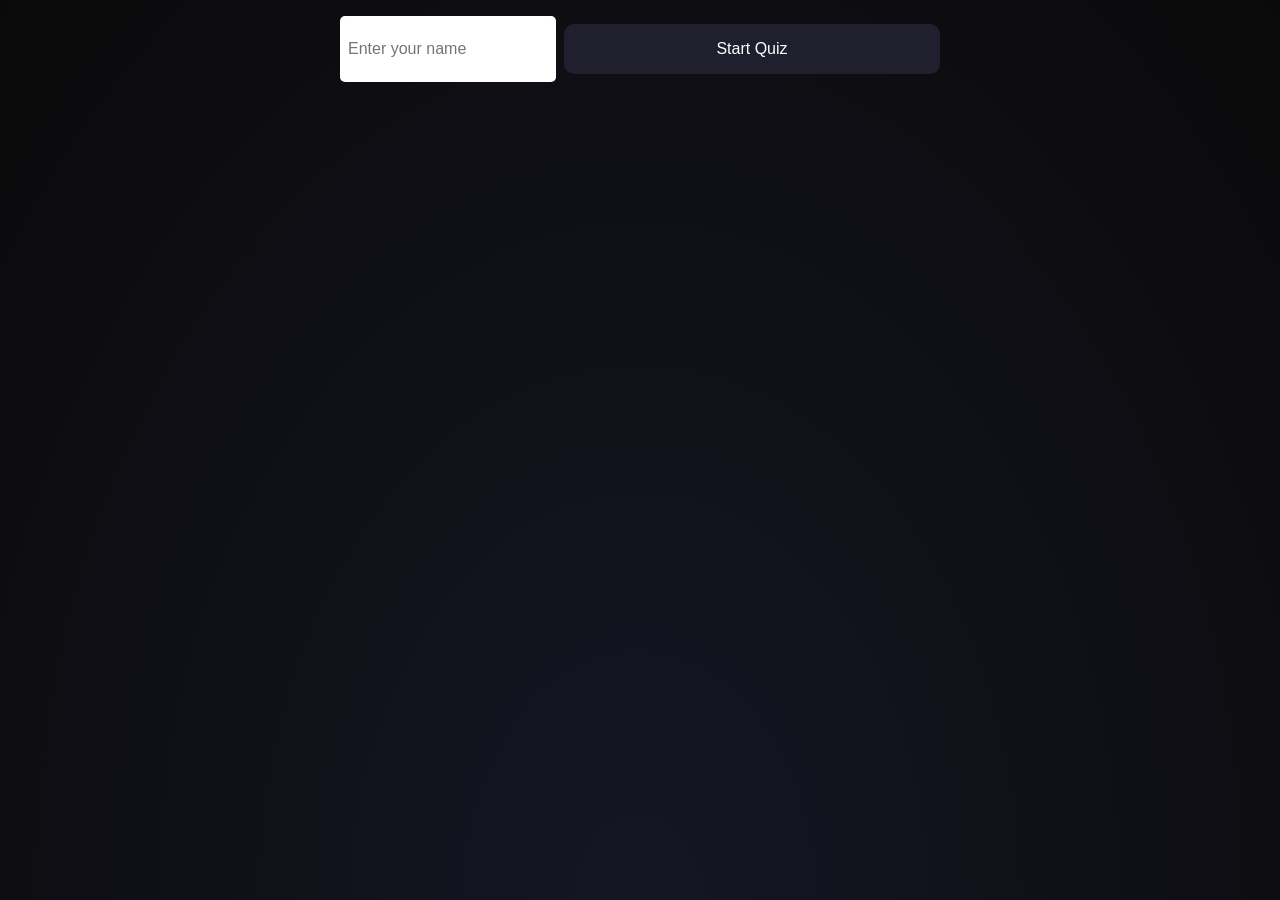
==== index.html @ f846f46e "Add files via upload" ====
<!DOCTYPE html>
<html lang="en">
<head>
  <meta charset="UTF-8" />
  <meta name="viewport" content="width=device-width, initial-scale=1" />
  <title>Idioms in Orbit 🌌</title>
  <style>
    html, body {
      height: 100%;
      width: 100%;
      margin: 0;
      padding: 0;
      font-family: 'Segoe UI', Tahoma, Geneva, Verdana, sans-serif;
      background: radial-gradient(ellipse at bottom, #0b0c1b 0%, #000000 100%);
      color: white;
      text-align: center;
      display: flex;
      justify-content: center;
      align-items: center;
    }
    .container {
      display: flex;
      flex-direction: column;
      justify-content: flex-start;
      align-items: center;
      width: 100vw;
      height: 100vh;
      padding: 1rem;
      box-sizing: border-box;
      background: rgba(255, 255, 255, 0.04);
      overflow-y: auto;
    }
    #nameForm {
      margin-bottom: 1.5rem;
      width: 100%;
      max-width: 600px;
      display: flex;
      justify-content: center;
      gap: 0.5rem;
    }
    #nameInput {
      flex-grow: 1;
      padding: 0.5rem;
      font-size: 1rem;
      border-radius: 5px;
      border: none;
      max-width: 400px;
    }
    button {
      padding: 1rem;
      border: none;
      border-radius: 10px;
      font-size: 1rem;
      cursor: pointer;
      background-color: #1f1f2e;
      color: white;
      transition: background-color 0.3s ease;
      width: 100%;
      max-width: 600px;
      margin: 0.5rem 0;
    }
    button:hover:not(:disabled) {
      background-color: #343454;
    }
    button:disabled {
      background-color: #555666;
      cursor: not-allowed;
    }
    .question {
      font-size: 1.25rem;
      margin-bottom: 1rem;
      max-width: 700px;
      word-wrap: break-word;
    }
    .options {
      display: flex;
      flex-direction: column;
      gap: 1rem;
      width: 100%;
      max-width: 700px;
      position: relative;
    }
    #timer, #wrongCounter, #progressTracker, #scoreCard {
      font-size: 1.1rem;
      margin: 0.5rem 0;
      color: #ffd700;
      max-width: 700px;
      width: 100%;
      text-align: center;
    }
    #restartBtn {
      margin-top: 2rem;
      max-width: 600px;
      width: 100%;
    }
    #videoPlayer {
      max-width: 100%;
      aspect-ratio: 16/9;
      margin-bottom: 1rem;
      border-radius: 10px;
    }
    .long-answer-area {
      display: flex;
      flex-direction: column;
      gap: 0.5rem;
      align-items: stretch;
    }
    .keystroke-bar {
      display: flex;
      justify-content: space-between;
      align-items: center;
      font-size: 0.95rem;
      color: #ccc;
    }
    .progress-track {
      width: 100%;
      height: 12px;
      background: rgba(255,255,255,0.08);
      border-radius: 8px;
      overflow: hidden;
    }
    .progress-fill {
      height: 100%;
      width: 0%;
      background: linear-gradient(90deg, #4caf50, #8bc34a);
      transition: width 0.15s linear;
    }
    textarea {
      min-height: 160px;
      padding: 0.75rem;
      font-size: 1rem;
      border-radius: 8px;
      border: none;
      resize: vertical;
    }
    .hint {
      font-size: 0.9rem;
      color: #bbb;
    }
  </style>
</head>
<body>
  <div class="container" id="quizContainer">
    <div id="nameForm">
      <input type="text" id="nameInput" placeholder="Enter your name" autocomplete="off" />
      <button onclick="beginQuiz()">Start Quiz</button>
    </div>

    <div id="quizContent" style="display:none;">
      <div id="timer">⏳ Time: 0s</div>
      <div id="wrongCounter">❌ Wrong Attempts: 0</div>
      <div id="progressTracker">📍 Question 1 of 5</div>
      <div class="question" id="question">Loading...</div>
      <div class="options" id="options"></div>
      <div id="scoreCard"></div>
      <button id="restartBtn" style="display: none;">Restart</button>
    </div>
  </div>

  <script src="https://www.youtube.com/iframe_api"></script>

  <audio id="correctSound" src="https://freesound.org/data/previews/270/270331_5121236-lq.wav" preload="auto"></audio>
  <audio id="wrongSound" src="https://freesound.org/data/previews/211/211758_1467003-lq.wav" preload="auto"></audio>

  <script>
    const quizData = [
{
  type: 'mcq',
  videoId: "FRIUhO4MdGU",
  options: [
    "It makes a loud ringing noise like a bell.",
    "It sounds appealing or pleasant when said out loud.",
    "It refers to wearing a beautiful metal ring.",
    "It is about shouting loudly to get attention."
  ],
  correct: 1,
  example: `"Iron Man! That’s kind of catchy! It's got a nice ring to it."`
},

       {
  type: 'mcq',
  videoId: "FRIUhO4MdGU",
  options: [
    "It is completely wrong in every way.",
    "It is not precise or correct according to specific facts or technical details.",
    "It is technically difficult to understand.",
    "It is an opinion based on feelings."
  ],
  correct: 1,
  example: `"I mean it's not technically accurate — this suit's a gold titanium alloy."`
},
{
  type: 'mcq',
  videoId: "FRIUhO4MdGU",
  options: [
    "Images that are hard to see.",
    "Pictures that are very colorful.",
    "Mental pictures or sensations that strongly bring a feeling, memory, or image to mind.",
    "Photographs taken with special cameras."
  ],
  correct: 2,
  example: `"But it's kind of evocative — the imagery, anyway."`
},
{
  type: 'mcq',
  videoId: "FRIUhO4MdGU",
  options: [
    "A type of boat.",
    "A claim or evidence that one was elsewhere when an alleged act occurred.",
    "A secret code word.",
    "A legal contract."
  ],
  correct: 1,
  example: `"Is that your alibi? That you were on your yacht."`
},
{
  type: 'mcq',
  videoId: "FRIUhO4MdGU",
  options: [
    "Angry declarations.",
    "Formal declarations made under oath.",
    "Casual conversations.",
    "Jokes told at a party."
  ],
  correct: 1,
  example: `"And sworn statements from 50 of your guests."`
},
{
  type: 'mcq',
  videoId: "FRIUhO4MdGU",
  options: [
    "Someone is literally touching something.",
    "A situation or problem is being dealt with or taken care of.",
    "Something is difficult to lift.",
    "Someone is holding a meeting."
  ],
  correct: 1,
  example: `"That's being handled. He's on vacation."`
},
{
  type: 'mcq',
  videoId: "FRIUhO4MdGU",
  options: [
    "The problem will be literally placed behind you.",
    "A difficult or problematic situation will soon be over and forgotten.",
    "You will be followed.",
    "The problem will stay in front of you."
  ],
  correct: 1,
  example: `"And soon this will all be behind you."`
},
{
  type: 'mcq',
  videoId: "FRIUhO4MdGU",
  options: [
    "Let's go to a performance.",
    "Let's start or get going.",
    "Let's put a show on a vehicle.",
    "Let's build a theater."
  ],
  correct: 1,
  example: `"Let's get this show on the road."`
},
{
  type: 'mcq',
  videoId: "FRIUhO4MdGU",
  options: [
    "Direct evidence.",
    "Forming a theory or conjecture about a subject without firm evidence.",
    "A type of mirror.",
    "A scientific law."
  ],
  correct: 1,
  example: `"There's been speculation that I was involved in the events"`
},
{
  type: 'mcq',
  videoId: "FRIUhO4MdGU",
  options: [
    "I have been to many rodeos.",
    "I am experienced in this type of situation and know how to handle it.",
    "I do not enjoy rodeos.",
    "I’m unfamiliar with rodeos."
  ],
  correct: 1,
  example: `"This isn't my first rodeo, Mr. Stark."`
},
      {
        type: 'long',
        videoId: "wKn1R6fekk4",
        prompt: "Can someone be free and responsible at the same time? Why did Tony confess, “I am Iron Man,” even though it was risky? What does honesty have to do with freedom? Why or why not?",
        maxWords: 200,
        example: "Use Tony Stark or your own example."
      },
{
  type: 'mcq',
  videoId: "P8Rm-9a-WOc",
  options: [
    "A person’s reputation can stay the same forever.",
    "A person can start as a hero but be seen as a villain over time.",
    "People never change how they are seen.",
    "Heroes always win without problems."
  ],
  correct: 1,
  example: `"You either die a hero, or you live long enough to see yourself become the villain."`
},
{
  type: 'mcq',
  videoId: "P8Rm-9a-WOc",
  options: [
    "Sometimes doing the right thing means being misunderstood or judged.",
    "Doing the right thing always makes everyone happy.",
    "Right actions never cause problems.",
    "Good actions are always easy."
  ],
  correct: 0,
  example: `"They'll hunt you. You'll hunt me."`
},
{
  type: 'mcq',
  videoId: "P8Rm-9a-WOc",
  options: [
    "To hide or ignore a problem or difficulty in the hope that it will be forgotten.",
    "To clean the floor by pushing dirt under the carpet.",
    "To discuss a problem openly and find a solution.",
    "To remove a carpet from a room."
  ],
  correct: 0,
  example: `"Five dead, two of them cops... you can't sweep that up (Idiom: Sweep it under the carpet)."`
},
   {
        type: 'long',
        videoId: "P8Rm-9a-WOc",
        prompt: "Is identity who you really are, or how others see you? Can these be different? Can society work without small lies or “white lies”? Are some lies necessary to keep peace and trust?",
        maxWords: 200,
        example: "Use Batman or your own example."
      },
{
  type: 'mcq',
  videoId: "Ho6t683GazQ",
  options: [
    "A guess made without much information; a wild guess.",
    "A clear and well-informed decision.",
    "A detailed and careful plan.",
    "An expert opinion based on facts."
  ],
  correct: 0,
  example: `"Shot in the dark. Good one, though."`
},
{
  type: 'mcq',
  videoId: "Ho6t683GazQ",
  options: [
    "Feeling confident and skilled in a situation.",
    "Not having the skill or knowledge needed to handle a situation.",
    "Being tired but continuing to work hard.",
    "Being physically strong and healthy."
  ],
  correct: 1,
  example: `"When the police are out of their depth, which is always, they consult me."`
},
{
  type: 'mcq',
  videoId: "Ho6t683GazQ",
  options: [
    "The way someone stands or moves that shows their personality or mood.",
    "Holding a physical object tightly.",
    "Keeping a secret from someone.",
    "Ignoring a problem."
  ],
  correct: 0,
  example: `"Your haircut, the way you hold yourself, says military."`
},
{
  type: 'mcq',
  videoId: "Ho6t683GazQ",
  question: "If your teacher played this in class, what activity would they give the students to teach them observation?",
  options: [
    "Note to self: Never let Sherlock touch my phone.",
    "Enter Zen mode and forget what your phone looks like.",
    "Swap your locked phones with a partner for 2 minutes and see if they can guess five things about you, just by looking, without unlocking it!",
    "So this is why they say there’s no such thing as privacy with a phone?",
    "Change your username on your chess.com or lichess account to sherlocKING."
  ],
  correct: 2,
  example: "Sherlock carefully studies John’s phone to learn many details about him without unlocking it."
},

   {
        type: 'long',
        videoId: "Ho6t683GazQ",
        prompt: "Can the things we use daily reveal our secrets to someone observant enough? Are the objects we carry extensions of our personality, waiting to be decoded?",
        maxWords: 200,
        example: "Channel your inner Sherlock"
      },
{
  type: 'mcq',
  videoId: "3lZy3teNY84",
  question: "What does 'unpredictable' mean?",
  options: [
    "Something you cannot guess or know ahead of time.",
    "Something easy to understand.",
    "Something that always happens the same way.",
    "Something very slow."
  ],
  correct: 0,
  example: "\"The water droplet's path is unpredictable each time.\""
},
{
  type: 'mcq',
  videoId: "3lZy3teNY84",
  question: "In this scene, what does 'complex system' mean?",
  options: [
    "A simple machine.",
  "A system made of many parts that interact in complicated ways.",  
    "A park with only one dinosaur.",
    "A building with many rooms."
  ],
  correct: 1,
  example: "\"Jurassic Park is a complex system that is hard to control.\""
},
{
  type: 'mcq',
  videoId: "3lZy3teNY84",
  question: "What does 'Things get out of hand' mean?",
  options: [
    "A situation becomes difficult to control.",
    "You lose your hands.",
    "Everything is well managed.",
    "People wash their hands."
  ],
  correct: 0,
  example: "\"When the dinosaurs escape, things get out of hand.\""
},

   {
        type: 'long',
        videoId: "Ho6t683GazQ",
        prompt: "Have you ever had a moment where one tiny choice changed everything?
Can small changes really lead to huge consequences in life?",
        maxWords: 200,
        example: "Order and Chaos"
      },
{
  type: 'mcq',
  videoId: "05i77ZbYoFs",
  question: "What does the video primarily convey about Severus Snape's character? Choose the INCORRECT option.",
  options: [
    "He is highly sarcastic and uses sharp wit in his interactions.",
    "He demonstrates an authoritative and strict teaching style.",
    "He often uses belittling and dismissive language towards students.",
    "He has a dark, cynical sense of humor with mocking comments.",
    "He shows expert knowledge of complex and manipulative magic.",
    "He consistently offers encouraging words and supportive guidance."
  ],
  correct: 5,
  example: "\"Turn to page 394!\" Snape demands with icy authority."
},
{
  type: 'mcq',
  videoId: "05i77ZbYoFs",
  question: "What does the phrase 'put someone on the spot' mean, like Snape often does to students?",
  options: [
    "To challenge or pressure someone unexpectedly.",
    "To give someone a comfortable chair.",
    "To send someone outside for a break.",
    "To cast a hiding spell on someone."
  ],
  correct: 0,
  example: "Snape put Harry Potter on the spot by asking a difficult question."
},
{
  type: 'mcq',
  videoId: "05i77ZbYoFs",
  question: "What does the phrase 'sharp tongue' mean, like Snape’s way of speaking?",
  options: [
    "Someone who speaks in a very direct, often harsh or critical way.",
    "A magical tongue that can cut objects.",
    "A wizard who loves to eat spicy food.",
    "A potion ingredient."
  ],
  correct: 0,
  example: "Snape’s sharp tongue left many students feeling nervous."
},
{
  type: 'mcq',
  videoId: "05i77ZbYoFs",
  question: "What does the idiom 'walking on thin ice' mean, which could describe how students feel around Snape?",
  options: [
    "Taking risks that could lead to trouble or punishment.",
    "Gliding on frozen water with ease.",
    "Practicing a new spell carefully.",
    "Dancing during a Hogwarts party."
  ],
  correct: 0,
  example: "Students knew they were walking on thin ice when Snape was watching."
},
   {
        type: 'long',
        videoId: "05i77ZbYoFs",
        prompt: "Is it better to teach through fear or through kindness? Is it still teaching if the lesson is only understood years later?",
        maxWords: 200,
        example: "Mischief Managed. Reflect on your experiences."
      },
{
  type: 'mcq',
  videoId: "9esCA8_EPeY",
  question: "What does 'mentor' mean?",
  options: [
    "An experienced and trusted adviser or teacher.",
    "A person who competes against you.",
    "A funny sidekick or friend.",
    "Someone who ignores your problems."
  ],
  correct: 0,
  example: ""
},
 {
        type: 'long',
        videoId: "9esCA8_EPeY",
        prompt: "If you’re only confident when you have something (like the 'suit' in the clip or branded clothes, shoes, bags in real life), is it really you who’s confident?",
        maxWords: 200,
        example: "Do you learn more when someone helps you or when you figure it out yourself?"
      },
{
  type: 'mcq',
  videoId: "CBqlDWHkdHk",
  question: "What does the phrase 'tie herself into knots' mean in this context?",
  options: [
    "To become physically tangled in ropes.",
    "To feel extremely confused, stressed, or anxious trying to please others.",
    "To learn how to tie different types of knots.",
    "To win a game by tying the score."
  ],
  correct: 1,
  example: "She’s tying herself into knots trying to be perfect for everyone."
},
{
  type: 'mcq',
  videoId: "CBqlDWHkdHk",
  question: "What does it mean to be 'crass' as used in 'you can’t ask for money because that’s crass'?",
  options: [
    "Rude or lacking sensitivity or manners.",
    "Extremely polite and kind.",
    "Very rich and powerful.",
    "Extremely funny or silly."
  ],
  correct: 0,
  example: "Asking for money directly is seen as crass in some situations."
},
{
  type: 'mcq',
  videoId: "CBqlDWHkdHk",
  question: "In the phrase 'the system is rigged,' what does 'rigged' mean?",
  options: [
    "Unfairly set up to favour some people and harm others.",
    "Properly fixed and repaired.",
    "Fully loaded with equipment.",
    "Carefully cleaned and organized."
  ],
  correct: 0,
  example: "She says the system is rigged against women trying to succeed."
},
{
  type: 'mcq',
  videoId: "CBqlDWHkdHk",
  question: "What does 'fall down' mean here when it says 'never fall down'?",
  options: [
    "To literally trip and fall to the ground.",
    "To make mistakes or fail in life or work.",
    "To dance quickly.",
    "To jump high."
  ],
  correct: 1,
  example: "She feels pressure to never fall down or fail in anything she does."
},
{
  type: 'mcq',
  videoId: "CBqlDWHkdHk",
  question: "What does it mean to 'answer for someone's bad behavior' as in 'You have to answer for men's bad behavior'?",
  options: [
    "To take responsibility or be blamed for someone else's mistakes.",
    "To respond politely when someone says hello.",
    "To explain why you are late to class.",
    "To solve a puzzle together."
  ],
  correct: 0,
  example: "Women feel they have to answer for men’s bad behavior, which is unfair."
},
{
  type: 'mcq',
  videoId: "CBqlDWHkdHk",
  question: "What does 'never get out of line' mean?",
  options: [
    "Never behave badly or break the rules.",
    "Never leave a queue.",
    "Never speak loudly.",
    "Never cross the street."
  ],
  correct: 0,
  example: "She says women are told to never get out of line or cause trouble."
},
{
  type: 'mcq',
  videoId: "CBqlDWHkdHk",
  question: "What does 'walking a tightrope' mean?",
  options: [
    "Balancing carefully between difficult, conflicting demands.",
    "Wearing tight shoes that hurt your feet.",
    "Walking across a street quickly.",
    "Dancing on a rope in a circus."
  ],
  correct: 0,
  example: "She feels like she’s walking a tightrope, trying to meet everyone’s impossible expectations."
},
{
  type: 'mcq',
  videoId: "CBqlDWHkdHk",
  question: "What does it mean to 'carry the weight'?",
  options: [
    "To lift heavy objects at the gym.",
    "To bear a heavy burden or responsibility.",
    "To carry a suitcase while traveling.",
    "To wear a heavy coat in winter."
  ],
  correct: 1,
  example: "Women often carry the weight of many expectations in society."
},
{
  type: 'mcq',
  videoId: "CBqlDWHkdHk",
  question: "What does it mean to 'paint yourself into a corner'?",
  options: [
    "To decorate your room with bright colors.",
    "To create a situation with no easy way out.",
    "To clean up a messy corner in your house.",
    "To draw a picture of a corner."
  ],
  correct: 1,
  example: "By saying yes to everything, she painted herself into a corner with no free time."
},
{
  type: 'mcq',
  videoId: "CBqlDWHkdHk",
  question: "What does 'burn the candle at both ends' mean?",
  options: [
    "To work too hard and risk burning out.",
    "To waste candles quickly by leaving them on.",
    "To light candles on both sides of a room.",
    "To celebrate with candles all day."
  ],
  correct: 0,
  example: "She’s been burning the candle at both ends trying to balance work and family."
},
{
  type: 'mcq',
  videoId: "CBqlDWHkdHk",
  question: "What is 'hit a glass ceiling'?",
  options: [
    "To break a window accidentally.",
    "To climb a glass staircase.",
    "To face an invisible barrier stopping progress, especially for women at work.",
    "To reach the top floor of a building."
  ],
  correct: 2,
  example: "Many women feel they hit a glass ceiling in their careers and can’t move up."
},
{
  type: 'mcq',
  videoId: "CBqlDWHkdHk",
  question: "What does 'walking on eggshells' mean?",
  options: [
    "Walking quickly to catch a bus.",
    "Dancing with broken eggshells.",
    "Being very careful not to upset or offend someone.",
    "Walking barefoot on a rough surface."
  ],
  correct: 2,
  example: "She feels like she’s always walking on eggshells around her boss."
},
{
        type: 'long',
        videoId: "9esCA8_EPeY",
        prompt: "Do you think people expect too much from you and understand you too little?",
        maxWords: 200,
        example: "Do you think it is possible to meet everyone’s expectations without losing your own identity?"
      },
{
  type: 'mcq',
  videoId: "c8pTIa0JQtM",
  question: "What does 'call out' mean?",
  options: [
    "To cancel a scheduled event.",
    "To shout or speak loudly to get someone's attention.",
    "To end a conversation abruptly.",
    "To invite someone to join a team."
  ],
  correct: 1,
  example: "Peter Quill: 'Hey, you're makin' him nervous!' — Peter is calling out Rocket’s frustration."
},
{
  type: 'mcq',
  videoId: "c8pTIa0JQtM",
  question: "What does 'call in' mean?",
  options: [
    "To end a phone call.",
    "To request help or assistance in a difficult situation.",
    "To ask for permission to leave.",
    "To make a reservation."
  ],
  correct: 1,
  example: "Rocket Raccoon: 'Does anyone have any tape out there?!' — He is calling in for help."
},
{
  type: 'mcq',
  videoId: "c8pTIa0JQtM",
  question: "What does 'call for' mean?",
  options: [
    "To require or demand something.",
    "To visit someone briefly.",
    "To cancel an appointment.",
    "To make a phone call."
  ],
  correct: 0,
  example: "Rocket: 'Now, whatever you do, don't push this button, because that will set off the bomb immediately.' — The situation calls for careful action."
},
{
  type: 'mcq',
  videoId: "c8pTIa0JQtM",
  question: "What does 'call off' mean?",
  options: [
    "To summon someone to a meeting.",
    "To cancel something planned.",
    "To make a phone call.",
    "To end a relationship."
  ],
  correct: 1,
  example: "Not in the scene, but if the plan was aborted because of danger, they would have to call it off."
},
{
  type: 'mcq',
  videoId: "c8pTIa0JQtM",
  question: "What does 'call up' mean?",
  options: [
    "To phone someone.",
    "To bring something to mind.",
    "To summon someone to join the military.",
    "All of the above."
  ],
  correct: 3,
  example: "Peter Quill is trying to call up tape by asking everyone: 'Do you have any tape?'"
},
{
  type: 'mcq',
  videoId: "c8pTIa0JQtM",
  question: "What does 'call it a day' mean?",
  options: [
    "To stop working for the day.",
    "To make a phone call.",
    "To end a relationship.",
    "To visit someone briefly."
  ],
  correct: 0,
  example: "After all the chaos, they probably wanted to call it a day."
},
{
  type: 'mcq',
  videoId: "c8pTIa0JQtM",
  question: "What does 'call the shots' mean?",
  options: [
    "To take photographs.",
    "To be in control or make decisions.",
    "To make a phone call.",
    "To visit someone briefly."
  ],
  correct: 1,
  example: "Rocket clearly calls the shots when he says: 'Alright, first you flip this switch, then this one...'"
},
{
  type: 'mcq',
  videoId: "c8pTIa0JQtM",
  question: "What does 'call someone names' mean?",
  options: [
    "To insult or tease someone.",
    "To make a phone call.",
    "To visit someone briefly.",
    "To give someone a nickname."
  ],
  correct: 0,
  example: "Rocket often calls Peter names in the series, like when he gets frustrated."
},
{
  type: 'mcq',
  videoId: "c8pTIa0JQtM",
  question: "What does 'call someone's bluff' mean?",
  options: [
    "To insult someone.",
    "To challenge someone to prove their claim.",
    "To make a phone call.",
    "To visit someone briefly."
  ],
  correct: 1,
  example: "Rocket challenges Groot’s understanding by basically calling his bluff: 'No! That's exactly what you just said. How's that even possible?!'"
},
{
        type: 'long',
        videoId: "c8pTIa0JQtM",
        prompt: "Those who speak fluently often get noticed first. Do you think language is the only way to measure intelligence? If yes, why. If not, why not?",
        maxWords: 200,
        example: "Do you learn more when someone helps you or when you figure it out yourself?"
      },
{
        type: 'long',
        videoId: "c8pTIa0JQtM",
        prompt: "Rocket pretends not to care, but risks everything for his team. Do you think action is a better proof of character than words?",
        maxWords: 200,
        example: "Do you learn more when someone helps you or when you figure it out yourself?"
      },
{
  type: 'mcq',
  videoId: "wKn1R6fekk4",
  question: "What does 'vox populi' mean?",
  options: [
    "Voice of the people, the collective opinion that V represents.",
    "Voice of the government, the official statements made by rulers.",
    "Voice of the media, news and reporting from newspapers or TV.",
    "Voice of the elite, opinions of the powerful few."
  ],
  correct: 0,
  example: "V says: 'This visage, no mere veneer of vanity, is a vestige of the vox populi.'"
},

    ];

    let current = 0, correctCount = 0, totalWrongGuesses = 0, startTime, timerInterval;
    let guessesPerQuestion = {}, playerName = "", player = null;
    let answers = [];

    // Paste-block
    function preventClipboard(e) { e.preventDefault(); return false; }
    document.addEventListener('paste', preventClipboard);
    document.addEventListener('copy', preventClipboard);
    document.addEventListener('cut', preventClipboard);
    document.addEventListener('drop', preventClipboard);
    document.addEventListener('beforeinput', (e) => {
      if (/paste|insertFromDrop/i.test(e.inputType)) e.preventDefault();
    });
    document.addEventListener('contextmenu', e => e.preventDefault());
    document.addEventListener('keydown', e => {
      if ((e.ctrlKey || e.metaKey) && e.key.toLowerCase() === 'v') e.preventDefault();
    });

    function beginQuiz() {
      const nameInput = document.getElementById('nameInput');
      if (!nameInput.value.trim()) { alert('Please enter your name!'); return; }
      playerName = nameInput.value.trim();
      document.getElementById('nameForm').style.display = 'none';
      document.getElementById('quizContent').style.display = 'block';
      startTime = Date.now();
      startQuiz();
      startTimer();
    }

    function startQuiz() {
      current = 0; correctCount = 0; totalWrongGuesses = 0; guessesPerQuestion = {}; answers = [];
      document.getElementById('timer').innerText = '⏳ Time: 0s';
      document.getElementById('wrongCounter').innerText = `❌ Wrong Attempts: 0`;
      document.getElementById('scoreCard').innerHTML = '';
      document.getElementById('restartBtn').style.display = 'none';
      loadQuestion();
    }

    function loadQuestion() {
      if (current >= quizData.length) return showScore();
      const data = quizData[current];
      if (data.type === 'long') loadLongQuestion(data);
      else loadMCQQuestion(data);
    }

    function loadMCQQuestion(data) {
      guessesPerQuestion[current] = 0;
      answers[current] = { type: 'mcq', question: data.example, correct: data.options[data.correct], answer: null };
      document.getElementById('question').innerHTML = `<em>Example: ${data.example}</em>`;
      document.getElementById('progressTracker').innerText = `📍 Question ${current + 1} of ${quizData.length}`;
      const optionsEl = document.getElementById('options');
      optionsEl.innerHTML = `<div id="videoPlayer"></div>`;
      data.options.forEach(opt => {
        const btn = document.createElement('button');
        btn.innerText = opt;
        btn.onclick = () => handleMCQAnswer(btn, data.options[data.correct]);
        optionsEl.appendChild(btn);
      });
      if (player) { try { player.destroy(); } catch(e){} }
      player = new YT.Player('videoPlayer', { videoId: data.videoId });
    }

    function loadLongQuestion(data) {
      guessesPerQuestion[current] = 0;
      answers[current] = { type: 'long', question: data.prompt, correct: null, answer: null };
      document.getElementById('question').innerText = data.prompt;
      document.getElementById('progressTracker').innerText = `✍️ Long answer ${current + 1} of ${quizData.length}`;
      const optionsEl = document.getElementById('options');
      optionsEl.innerHTML = `<div id="videoPlayer"></div>`;
      const longArea = document.createElement('div');
      longArea.className = 'long-answer-area';
      const textarea = document.createElement('textarea');
      textarea.setAttribute('placeholder', `Write up to ${data.maxWords} words...`);

      // Anti-paste on textarea
      let lastValue = '';
      textarea.addEventListener('input', () => {
        const diff = textarea.value.length - lastValue.length;
        if (diff > 1) { textarea.value = lastValue; return; }
        lastValue = textarea.value;
      });
      textarea.addEventListener('beforeinput', e => {
        if (/paste|insertFromDrop/i.test(e.inputType)) e.preventDefault();
      });

      let keystrokes = 0;
      const ksDiv = document.createElement('div');
      ksDiv.className = 'keystroke-bar';
      ksDiv.innerHTML = `<span id='keystrokes'>Keystrokes: 0</span>
                         <span id='wordCount' class='hint'>0 / ${data.maxWords} words</span>`;

      const progressTrack = document.createElement('div');
      progressTrack.className = 'progress-track';
      const progressFill = document.createElement('div');
      progressFill.className = 'progress-fill';
      progressTrack.appendChild(progressFill);

      textarea.addEventListener('keydown', e => {
        if (e.key.length === 1 || e.key === 'Backspace' || e.key === 'Enter' || e.key === 'Delete') {
          keystrokes++;
          ksDiv.querySelector('#keystrokes').innerText = `Keystrokes: ${keystrokes}`;
        }
      });

      textarea.addEventListener('input', () => {
        let words = textarea.value.trim().split(/\s+/).filter(Boolean).length;
        if (words > data.maxWords) {
          textarea.value = textarea.value.trim().split(/\s+/).slice(0, data.maxWords).join(' ');
          words = data.maxWords;
        }
        ksDiv.querySelector('#wordCount').innerText = `${words} / ${data.maxWords} words`;
        progressFill.style.width = Math.min(100, (words / data.maxWords) * 100) + '%';
      });

      const submitBtn = document.createElement('button');
      submitBtn.innerText = 'Submit Answer';
      submitBtn.onclick = () => submitLongAnswer(textarea.value, data);

      longArea.append(textarea, ksDiv, progressTrack, submitBtn);
      optionsEl.appendChild(longArea);

      if (player) { try { player.destroy(); } catch(e){} }
      player = new YT.Player('videoPlayer', { videoId: data.videoId });
    }

    function handleMCQAnswer(btn, correct) {
      guessesPerQuestion[current]++;
      answers[current].answer = btn.innerText;
      if (btn.innerText === correct) {
        correctCount++;
        btn.style.backgroundColor = 'green';
        document.getElementById('correctSound').play();
        setTimeout(() => { current++; loadQuestion(); }, 500);
      } else {
        totalWrongGuesses++;
        document.getElementById('wrongCounter').innerText = `❌ Wrong Attempts: ${totalWrongGuesses}`;
        btn.style.backgroundColor = 'red';
        document.getElementById('wrongSound').play();
        setTimeout(() => { btn.style.backgroundColor = ''; }, 500);
      }
    }

    function submitLongAnswer(text, data) {
      if (!text.trim()) { alert('Please write something!'); return; }
      answers[current].answer = text.trim();
      correctCount++;
      current++;
      loadQuestion();
    }

    function showScore() {
      clearInterval(timerInterval);

      // Send results to Google Sheets
      const payload = {
        playerName,
        correctCount,
        totalQuestions: quizData.length,
        totalWrongGuesses,
        timeTaken: Math.floor((Date.now() - startTime) / 1000),
        answers
      };

      fetch("https://script.google.com/macros/s/AKfycbxbhU5DYJy-AkaZj_tN1CkB0zdh8tmaPoofwva_BbVIkY_UOvf-oLmyLb066qP4_5N1Bg/exec", {
        method: "POST",
        mode: "no-cors",
        headers: { "Content-Type": "application/json" },
        body: JSON.stringify(payload)
      }).catch(err => console.error("Error sending to Sheets:", err));

      document.getElementById('question').innerText = '🎉 Quiz Completed!';
      document.getElementById('options').innerHTML = '';
      document.getElementById('progressTracker').innerText = '';
      document.getElementById('scoreCard').innerHTML = `
        <p>👤 Player: ${playerName}</p>
        <p>✅ Correct Answers: ${correctCount} / ${quizData.length}</p>
        <p>❌ Wrong Attempts: ${totalWrongGuesses}</p>
        <p>⏱️ Time Taken: ${Math.floor((Date.now() - startTime) / 1000)} seconds</p>
      `;
      document.getElementById('restartBtn').style.display = 'inline-block';
    }

    function startTimer() {
      timerInterval = setInterval(() => {
        document.getElementById('timer').innerText = `⏳ Time: ${Math.floor((Date.now() - startTime) / 1000)}s`;
      }, 1000);
    }

    document.getElementById('restartBtn').onclick = () => {
      document.getElementById('quizContent').style.display = 'none';
      document.getElementById('nameForm').style.display = 'flex';
      document.getElementById('nameInput').value = '';
      if (player) { try { player.destroy(); } catch(e){} }
    };
  </script>
</body>
</html>
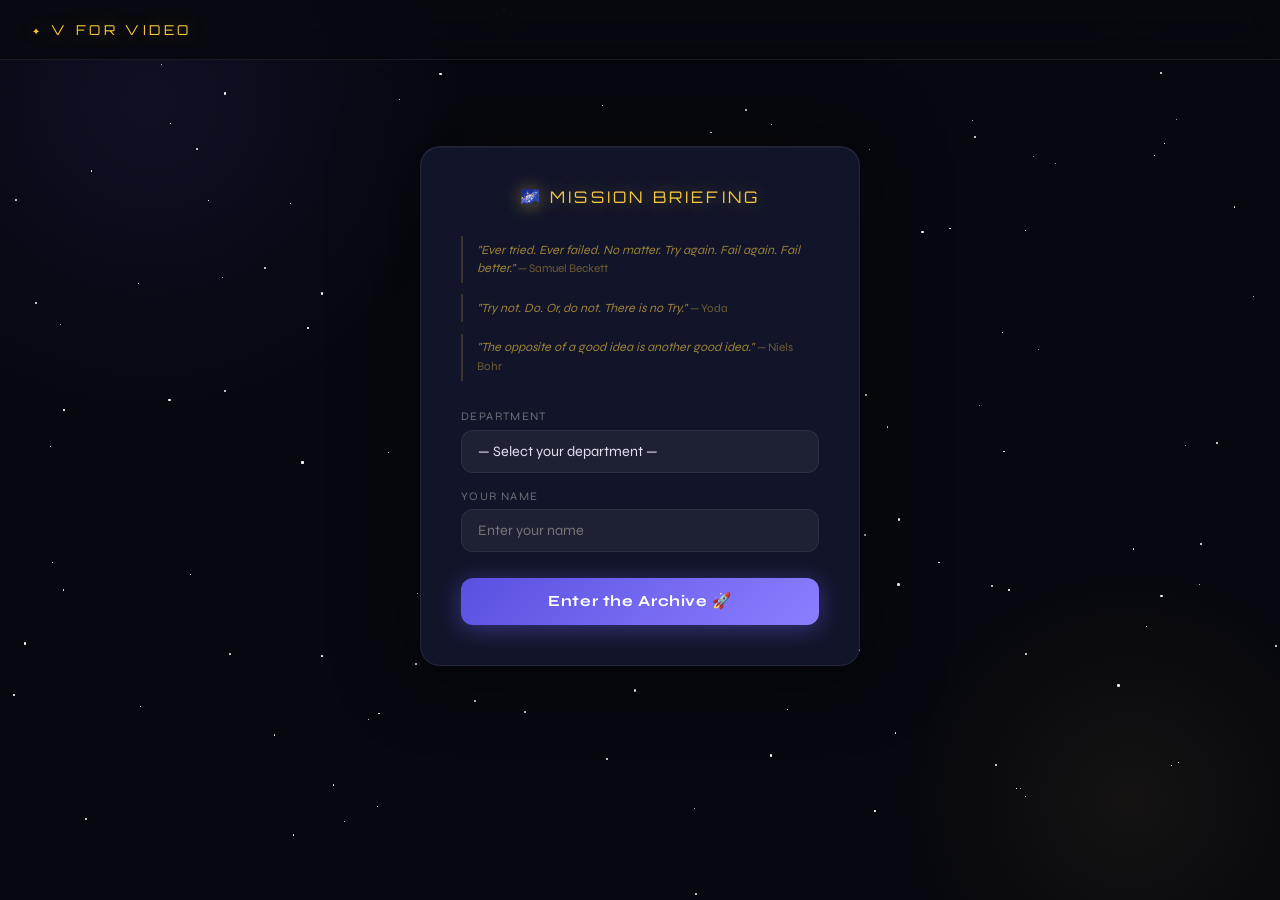
==== commit 7c53928f: "Add files via upload" ====
--- a/index.html
+++ b/index.html
@@ -2,1031 +2,148 @@
 <html lang="en">
 <head>
   <meta charset="UTF-8" />
-  <meta name="viewport" content="width=device-width, initial-scale=1" />
-  <title>Idioms in Orbit 🌌</title>
+  <meta name="viewport" content="width=device-width, initial-scale=1.0, viewport-fit=cover"/>
+  <title>V for Video 🌌 — Login</title>
+  <link rel="preconnect" href="https://fonts.googleapis.com">
+  <link rel="stylesheet" href="https://fonts.googleapis.com/css2?family=Orbitron:wght@500;800&family=Syne:wght@400;600;700&display=swap">
+  <link rel="stylesheet" href="shared.css">
   <style>
-    html, body {
-      height: 100%;
-      width: 100%;
-      margin: 0;
-      padding: 0;
-      font-family: 'Segoe UI', Tahoma, Geneva, Verdana, sans-serif;
-      background: radial-gradient(ellipse at bottom, #0b0c1b 0%, #000000 100%);
-      color: white;
+    .login-wrap { max-width: 440px; margin: 6vh auto 0; }
+    .login-card {
+      background: var(--card);
+      border: 1px solid var(--border);
+      border-radius: 20px;
+      padding: 2.5rem;
+      box-shadow: 0 0 80px rgba(0,0,0,.6), inset 0 1px 0 rgba(255,255,255,.05);
+      animation: slideUp .5s ease forwards;
+    }
+    @keyframes slideUp {
+      from { opacity:0; transform:translateY(24px); }
+      to   { opacity:1; transform:translateY(0); }
+    }
+    .login-title {
+      font-family: var(--font-head);
+      font-size: 1rem;
+      letter-spacing: .2em;
+      color: var(--gold);
       text-align: center;
-      display: flex;
-      justify-content: center;
-      align-items: center;
+      margin-bottom: 1.8rem;
+      text-shadow: 0 0 16px rgba(245,200,66,.4);
     }
-    .container {
-      display: flex;
-      flex-direction: column;
-      justify-content: flex-start;
-      align-items: center;
-      width: 100vw;
-      height: 100vh;
-      padding: 1rem;
-      box-sizing: border-box;
-      background: rgba(255, 255, 255, 0.04);
-      overflow-y: auto;
+    .quotes { margin-bottom: 1.8rem; display:flex; flex-direction:column; gap:.7rem; }
+    .quote {
+      border-left: 2px solid var(--gold-dim);
+      padding: .3rem .85rem;
+      font-size: .78rem;
+      color: rgba(245,200,66,.6);
+      font-style: italic; line-height: 1.5;
     }
-    #nameForm {
-      margin-bottom: 1.5rem;
-      width: 100%;
-      max-width: 600px;
-      display: flex;
-      justify-content: center;
-      gap: 0.5rem;
+    .quote em { font-style:normal; color:rgba(245,200,66,.4); font-size:.73rem; }
+    .btn-launch {
+      width: 100%; margin-top: 1.6rem; padding: .9rem;
+      background: linear-gradient(135deg, #5a50e0, #8b7fff);
+      color: white; font-family: var(--font-body); font-size: .97rem; font-weight: 700;
+      border: none; border-radius: var(--r); cursor: pointer; letter-spacing: .04em;
+      box-shadow: 0 4px 22px rgba(108,99,255,.4); transition: all .2s;
     }
-    #nameInput {
-      flex-grow: 1;
-      padding: 0.5rem;
-      font-size: 1rem;
-      border-radius: 5px;
-      border: none;
-      max-width: 400px;
-    }
-    button {
-      padding: 1rem;
-      border: none;
-      border-radius: 10px;
-      font-size: 1rem;
-      cursor: pointer;
-      background-color: #1f1f2e;
-      color: white;
-      transition: background-color 0.3s ease;
-      width: 100%;
-      max-width: 600px;
-      margin: 0.5rem 0;
-    }
-    button:hover:not(:disabled) {
-      background-color: #343454;
-    }
-    button:disabled {
-      background-color: #555666;
-      cursor: not-allowed;
-    }
-    .question {
-      font-size: 1.25rem;
-      margin-bottom: 1rem;
-      max-width: 700px;
-      word-wrap: break-word;
-    }
-    .options {
-      display: flex;
-      flex-direction: column;
-      gap: 1rem;
-      width: 100%;
-      max-width: 700px;
-      position: relative;
-    }
-    #timer, #wrongCounter, #progressTracker, #scoreCard {
-      font-size: 1.1rem;
-      margin: 0.5rem 0;
-      color: #ffd700;
-      max-width: 700px;
-      width: 100%;
-      text-align: center;
-    }
-    #restartBtn {
-      margin-top: 2rem;
-      max-width: 600px;
-      width: 100%;
-    }
-    #videoPlayer {
-      max-width: 100%;
-      aspect-ratio: 16/9;
-      margin-bottom: 1rem;
-      border-radius: 10px;
-    }
-    .long-answer-area {
-      display: flex;
-      flex-direction: column;
-      gap: 0.5rem;
-      align-items: stretch;
-    }
-    .keystroke-bar {
-      display: flex;
-      justify-content: space-between;
-      align-items: center;
-      font-size: 0.95rem;
-      color: #ccc;
-    }
-    .progress-track {
-      width: 100%;
-      height: 12px;
-      background: rgba(255,255,255,0.08);
-      border-radius: 8px;
-      overflow: hidden;
-    }
-    .progress-fill {
-      height: 100%;
-      width: 0%;
-      background: linear-gradient(90deg, #4caf50, #8bc34a);
-      transition: width 0.15s linear;
-    }
-    textarea {
-      min-height: 160px;
-      padding: 0.75rem;
-      font-size: 1rem;
-      border-radius: 8px;
-      border: none;
-      resize: vertical;
-    }
-    .hint {
-      font-size: 0.9rem;
-      color: #bbb;
+    .btn-launch:hover:not(:disabled) { transform:translateY(-2px); box-shadow:0 8px 30px rgba(108,99,255,.55); }
+    .btn-launch:disabled { opacity:.5; cursor:not-allowed; }
+    @media (max-width: 480px) {
+      .login-wrap { margin-top: 3vh; }
+      .login-card { padding: 1.8rem 1.3rem; border-radius: 16px; }
     }
   </style>
 </head>
 <body>
-  <div class="container" id="quizContainer">
-    <div id="nameForm">
-      <input type="text" id="nameInput" placeholder="Enter your name" autocomplete="off" />
-      <button onclick="beginQuiz()">Start Quiz</button>
-    </div>
+<div id="stars"></div>
 
-    <div id="quizContent" style="display:none;">
-      <div id="timer">⏳ Time: 0s</div>
-      <div id="wrongCounter">❌ Wrong Attempts: 0</div>
-      <div id="progressTracker">📍 Question 1 of 5</div>
-      <div class="question" id="question">Loading...</div>
-      <div class="options" id="options"></div>
-      <div id="scoreCard"></div>
-      <button id="restartBtn" style="display: none;">Restart</button>
+<nav>
+  <span class="logo">✦ V FOR VIDEO</span>
+  <div style="position:relative;" id="menuWrap">
+    <button class="menu-btn" id="menuBtn" aria-label="Menu" aria-expanded="false" style="display:none">
+      <svg width="18" height="14" viewBox="0 0 18 14" fill="none">
+        <rect width="18" height="2" rx="1" fill="rgba(245,200,66,0.85)"/>
+        <rect y="6" width="12" height="2" rx="1" fill="rgba(245,200,66,0.85)"/>
+        <rect y="12" width="16" height="2" rx="1" fill="rgba(245,200,66,0.85)"/>
+      </svg>
+    </button>
+    <div class="menu-dropdown" id="menuDropdown">
+      <div class="menu-dropdown-header">Logged in as</div>
+      <div class="menu-user-name" id="menuName">—</div>
+      <div class="menu-user-dept" id="menuDept">—</div>
     </div>
   </div>
+</nav>
 
-  <script src="https://www.youtube.com/iframe_api"></script>
+<div class="wrap">
+  <div class="login-wrap">
+    <div class="login-card">
+      <div class="login-title">🌌 MISSION BRIEFING</div>
+      <div class="quotes">
+        <div class="quote">"Ever tried. Ever failed. No matter. Try again. Fail again. Fail better." <em>— Samuel Beckett</em></div>
+        <div class="quote">"Try not. Do. Or, do not. There is no Try." <em>— Yoda</em></div>
+        <div class="quote">"The opposite of a good idea is another good idea." <em>— Niels Bohr</em></div>
+      </div>
+      <label class="field-label" for="deptSelect">Department</label>
+      <select id="deptSelect">
+        <option value="">— Select your department —</option>
+        <option>Cyber Security</option><option>CSE-1</option><option>CSE-2</option><option>CSE-3</option>
+        <option>Mechanical Engineering</option><option>ECE-1</option><option>ECE-2</option><option>ECE-3</option>
+        <option>AI DS-1</option><option>AI DS-2</option><option>Civil</option><option>Agri</option>
+        <option>EEE</option><option>EIE</option><option>Medical Electronics</option><option>IT-1</option><option>IT-2</option>
+      </select>
+      <label class="field-label" for="nameInput">Your Name</label>
+      <input type="text" id="nameInput" placeholder="Enter your name" autocomplete="name" />
+      <button class="btn-launch" id="launchBtn">Enter the Archive 🚀</button>
+    </div>
+  </div>
+</div>
 
-  <audio id="correctSound" src="https://freesound.org/data/previews/270/270331_5121236-lq.wav" preload="auto"></audio>
-  <audio id="wrongSound" src="https://freesound.org/data/previews/211/211758_1467003-lq.wav" preload="auto"></audio>
+<div class="toast" id="toast"></div>
 
-  <script>
-    const quizData = [
-{
-  type: 'mcq',
-  videoId: "FRIUhO4MdGU",
-  options: [
-    "It makes a loud ringing noise like a bell.",
-    "It sounds appealing or pleasant when said out loud.",
-    "It refers to wearing a beautiful metal ring.",
-    "It is about shouting loudly to get attention."
-  ],
-  correct: 1,
-  example: `"Iron Man! That’s kind of catchy! It's got a nice ring to it."`
-},
+<script type="module">
+  import { initStars, getAuth, setAuth } from './shared.js';
+  initStars();
 
-       {
-  type: 'mcq',
-  videoId: "FRIUhO4MdGU",
-  options: [
-    "It is completely wrong in every way.",
-    "It is not precise or correct according to specific facts or technical details.",
-    "It is technically difficult to understand.",
-    "It is an opinion based on feelings."
-  ],
-  correct: 1,
-  example: `"I mean it's not technically accurate — this suit's a gold titanium alloy."`
-},
-{
-  type: 'mcq',
-  videoId: "FRIUhO4MdGU",
-  options: [
-    "Images that are hard to see.",
-    "Pictures that are very colorful.",
-    "Mental pictures or sensations that strongly bring a feeling, memory, or image to mind.",
-    "Photographs taken with special cameras."
-  ],
-  correct: 2,
-  example: `"But it's kind of evocative — the imagery, anyway."`
-},
-{
-  type: 'mcq',
-  videoId: "FRIUhO4MdGU",
-  options: [
-    "A type of boat.",
-    "A claim or evidence that one was elsewhere when an alleged act occurred.",
-    "A secret code word.",
-    "A legal contract."
-  ],
-  correct: 1,
-  example: `"Is that your alibi? That you were on your yacht."`
-},
-{
-  type: 'mcq',
-  videoId: "FRIUhO4MdGU",
-  options: [
-    "Angry declarations.",
-    "Formal declarations made under oath.",
-    "Casual conversations.",
-    "Jokes told at a party."
-  ],
-  correct: 1,
-  example: `"And sworn statements from 50 of your guests."`
-},
-{
-  type: 'mcq',
-  videoId: "FRIUhO4MdGU",
-  options: [
-    "Someone is literally touching something.",
-    "A situation or problem is being dealt with or taken care of.",
-    "Something is difficult to lift.",
-    "Someone is holding a meeting."
-  ],
-  correct: 1,
-  example: `"That's being handled. He's on vacation."`
-},
-{
-  type: 'mcq',
-  videoId: "FRIUhO4MdGU",
-  options: [
-    "The problem will be literally placed behind you.",
-    "A difficult or problematic situation will soon be over and forgotten.",
-    "You will be followed.",
-    "The problem will stay in front of you."
-  ],
-  correct: 1,
-  example: `"And soon this will all be behind you."`
-},
-{
-  type: 'mcq',
-  videoId: "FRIUhO4MdGU",
-  options: [
-    "Let's go to a performance.",
-    "Let's start or get going.",
-    "Let's put a show on a vehicle.",
-    "Let's build a theater."
-  ],
-  correct: 1,
-  example: `"Let's get this show on the road."`
-},
-{
-  type: 'mcq',
-  videoId: "FRIUhO4MdGU",
-  options: [
-    "Direct evidence.",
-    "Forming a theory or conjecture about a subject without firm evidence.",
-    "A type of mirror.",
-    "A scientific law."
-  ],
-  correct: 1,
-  example: `"There's been speculation that I was involved in the events"`
-},
-{
-  type: 'mcq',
-  videoId: "FRIUhO4MdGU",
-  options: [
-    "I have been to many rodeos.",
-    "I am experienced in this type of situation and know how to handle it.",
-    "I do not enjoy rodeos.",
-    "I’m unfamiliar with rodeos."
-  ],
-  correct: 1,
-  example: `"This isn't my first rodeo, Mr. Stark."`
-},
-      {
-        type: 'long',
-        videoId: "wKn1R6fekk4",
-        prompt: "Can someone be free and responsible at the same time? Why did Tony confess, “I am Iron Man,” even though it was risky? What does honesty have to do with freedom? Why or why not?",
-        maxWords: 200,
-        example: "Use Tony Stark or your own example."
-      },
-{
-  type: 'mcq',
-  videoId: "P8Rm-9a-WOc",
-  options: [
-    "A person’s reputation can stay the same forever.",
-    "A person can start as a hero but be seen as a villain over time.",
-    "People never change how they are seen.",
-    "Heroes always win without problems."
-  ],
-  correct: 1,
-  example: `"You either die a hero, or you live long enough to see yourself become the villain."`
-},
-{
-  type: 'mcq',
-  videoId: "P8Rm-9a-WOc",
-  options: [
-    "Sometimes doing the right thing means being misunderstood or judged.",
-    "Doing the right thing always makes everyone happy.",
-    "Right actions never cause problems.",
-    "Good actions are always easy."
-  ],
-  correct: 0,
-  example: `"They'll hunt you. You'll hunt me."`
-},
-{
-  type: 'mcq',
-  videoId: "P8Rm-9a-WOc",
-  options: [
-    "To hide or ignore a problem or difficulty in the hope that it will be forgotten.",
-    "To clean the floor by pushing dirt under the carpet.",
-    "To discuss a problem openly and find a solution.",
-    "To remove a carpet from a room."
-  ],
-  correct: 0,
-  example: `"Five dead, two of them cops... you can't sweep that up (Idiom: Sweep it under the carpet)."`
-},
-   {
-        type: 'long',
-        videoId: "P8Rm-9a-WOc",
-        prompt: "Is identity who you really are, or how others see you? Can these be different? Can society work without small lies or “white lies”? Are some lies necessary to keep peace and trust?",
-        maxWords: 200,
-        example: "Use Batman or your own example."
-      },
-{
-  type: 'mcq',
-  videoId: "Ho6t683GazQ",
-  options: [
-    "A guess made without much information; a wild guess.",
-    "A clear and well-informed decision.",
-    "A detailed and careful plan.",
-    "An expert opinion based on facts."
-  ],
-  correct: 0,
-  example: `"Shot in the dark. Good one, though."`
-},
-{
-  type: 'mcq',
-  videoId: "Ho6t683GazQ",
-  options: [
-    "Feeling confident and skilled in a situation.",
-    "Not having the skill or knowledge needed to handle a situation.",
-    "Being tired but continuing to work hard.",
-    "Being physically strong and healthy."
-  ],
-  correct: 1,
-  example: `"When the police are out of their depth, which is always, they consult me."`
-},
-{
-  type: 'mcq',
-  videoId: "Ho6t683GazQ",
-  options: [
-    "The way someone stands or moves that shows their personality or mood.",
-    "Holding a physical object tightly.",
-    "Keeping a secret from someone.",
-    "Ignoring a problem."
-  ],
-  correct: 0,
-  example: `"Your haircut, the way you hold yourself, says military."`
-},
-{
-  type: 'mcq',
-  videoId: "Ho6t683GazQ",
-  question: "If your teacher played this in class, what activity would they give the students to teach them observation?",
-  options: [
-    "Note to self: Never let Sherlock touch my phone.",
-    "Enter Zen mode and forget what your phone looks like.",
-    "Swap your locked phones with a partner for 2 minutes and see if they can guess five things about you, just by looking, without unlocking it!",
-    "So this is why they say there’s no such thing as privacy with a phone?",
-    "Change your username on your chess.com or lichess account to sherlocKING."
-  ],
-  correct: 2,
-  example: "Sherlock carefully studies John’s phone to learn many details about him without unlocking it."
-},
+  // If already logged in, redirect straight to library
+  const existing = getAuth();
+  if (existing.name && existing.dept) {
+    window.location.replace('library.html');
+  }
 
-   {
-        type: 'long',
-        videoId: "Ho6t683GazQ",
-        prompt: "Can the things we use daily reveal our secrets to someone observant enough? Are the objects we carry extensions of our personality, waiting to be decoded?",
-        maxWords: 200,
-        example: "Channel your inner Sherlock"
-      },
-{
-  type: 'mcq',
-  videoId: "3lZy3teNY84",
-  question: "What does 'unpredictable' mean?",
-  options: [
-    "Something you cannot guess or know ahead of time.",
-    "Something easy to understand.",
-    "Something that always happens the same way.",
-    "Something very slow."
-  ],
-  correct: 0,
-  example: "\"The water droplet's path is unpredictable each time.\""
-},
-{
-  type: 'mcq',
-  videoId: "3lZy3teNY84",
-  question: "In this scene, what does 'complex system' mean?",
-  options: [
-    "A simple machine.",
-  "A system made of many parts that interact in complicated ways.",  
-    "A park with only one dinosaur.",
-    "A building with many rooms."
-  ],
-  correct: 1,
-  example: "\"Jurassic Park is a complex system that is hard to control.\""
-},
-{
-  type: 'mcq',
-  videoId: "3lZy3teNY84",
-  question: "What does 'Things get out of hand' mean?",
-  options: [
-    "A situation becomes difficult to control.",
-    "You lose your hands.",
-    "Everything is well managed.",
-    "People wash their hands."
-  ],
-  correct: 0,
-  example: "\"When the dinosaurs escape, things get out of hand.\""
-},
+  // Restore previously entered values
+  try {
+    const n = localStorage.getItem('vfv_name');
+    const d = localStorage.getItem('vfv_dept');
+    if (n) document.getElementById('nameInput').value = n;
+    if (d) document.getElementById('deptSelect').value = d;
+  } catch {}
 
-   {
-        type: 'long',
-        videoId: "Ho6t683GazQ",
-        prompt: "Have you ever had a moment where one tiny choice changed everything?
-Can small changes really lead to huge consequences in life?",
-        maxWords: 200,
-        example: "Order and Chaos"
-      },
-{
-  type: 'mcq',
-  videoId: "05i77ZbYoFs",
-  question: "What does the video primarily convey about Severus Snape's character? Choose the INCORRECT option.",
-  options: [
-    "He is highly sarcastic and uses sharp wit in his interactions.",
-    "He demonstrates an authoritative and strict teaching style.",
-    "He often uses belittling and dismissive language towards students.",
-    "He has a dark, cynical sense of humor with mocking comments.",
-    "He shows expert knowledge of complex and manipulative magic.",
-    "He consistently offers encouraging words and supportive guidance."
-  ],
-  correct: 5,
-  example: "\"Turn to page 394!\" Snape demands with icy authority."
-},
-{
-  type: 'mcq',
-  videoId: "05i77ZbYoFs",
-  question: "What does the phrase 'put someone on the spot' mean, like Snape often does to students?",
-  options: [
-    "To challenge or pressure someone unexpectedly.",
-    "To give someone a comfortable chair.",
-    "To send someone outside for a break.",
-    "To cast a hiding spell on someone."
-  ],
-  correct: 0,
-  example: "Snape put Harry Potter on the spot by asking a difficult question."
-},
-{
-  type: 'mcq',
-  videoId: "05i77ZbYoFs",
-  question: "What does the phrase 'sharp tongue' mean, like Snape’s way of speaking?",
-  options: [
-    "Someone who speaks in a very direct, often harsh or critical way.",
-    "A magical tongue that can cut objects.",
-    "A wizard who loves to eat spicy food.",
-    "A potion ingredient."
-  ],
-  correct: 0,
-  example: "Snape’s sharp tongue left many students feeling nervous."
-},
-{
-  type: 'mcq',
-  videoId: "05i77ZbYoFs",
-  question: "What does the idiom 'walking on thin ice' mean, which could describe how students feel around Snape?",
-  options: [
-    "Taking risks that could lead to trouble or punishment.",
-    "Gliding on frozen water with ease.",
-    "Practicing a new spell carefully.",
-    "Dancing during a Hogwarts party."
-  ],
-  correct: 0,
-  example: "Students knew they were walking on thin ice when Snape was watching."
-},
-   {
-        type: 'long',
-        videoId: "05i77ZbYoFs",
-        prompt: "Is it better to teach through fear or through kindness? Is it still teaching if the lesson is only understood years later?",
-        maxWords: 200,
-        example: "Mischief Managed. Reflect on your experiences."
-      },
-{
-  type: 'mcq',
-  videoId: "9esCA8_EPeY",
-  question: "What does 'mentor' mean?",
-  options: [
-    "An experienced and trusted adviser or teacher.",
-    "A person who competes against you.",
-    "A funny sidekick or friend.",
-    "Someone who ignores your problems."
-  ],
-  correct: 0,
-  example: ""
-},
- {
-        type: 'long',
-        videoId: "9esCA8_EPeY",
-        prompt: "If you’re only confident when you have something (like the 'suit' in the clip or branded clothes, shoes, bags in real life), is it really you who’s confident?",
-        maxWords: 200,
-        example: "Do you learn more when someone helps you or when you figure it out yourself?"
-      },
-{
-  type: 'mcq',
-  videoId: "CBqlDWHkdHk",
-  question: "What does the phrase 'tie herself into knots' mean in this context?",
-  options: [
-    "To become physically tangled in ropes.",
-    "To feel extremely confused, stressed, or anxious trying to please others.",
-    "To learn how to tie different types of knots.",
-    "To win a game by tying the score."
-  ],
-  correct: 1,
-  example: "She’s tying herself into knots trying to be perfect for everyone."
-},
-{
-  type: 'mcq',
-  videoId: "CBqlDWHkdHk",
-  question: "What does it mean to be 'crass' as used in 'you can’t ask for money because that’s crass'?",
-  options: [
-    "Rude or lacking sensitivity or manners.",
-    "Extremely polite and kind.",
-    "Very rich and powerful.",
-    "Extremely funny or silly."
-  ],
-  correct: 0,
-  example: "Asking for money directly is seen as crass in some situations."
-},
-{
-  type: 'mcq',
-  videoId: "CBqlDWHkdHk",
-  question: "In the phrase 'the system is rigged,' what does 'rigged' mean?",
-  options: [
-    "Unfairly set up to favour some people and harm others.",
-    "Properly fixed and repaired.",
-    "Fully loaded with equipment.",
-    "Carefully cleaned and organized."
-  ],
-  correct: 0,
-  example: "She says the system is rigged against women trying to succeed."
-},
-{
-  type: 'mcq',
-  videoId: "CBqlDWHkdHk",
-  question: "What does 'fall down' mean here when it says 'never fall down'?",
-  options: [
-    "To literally trip and fall to the ground.",
-    "To make mistakes or fail in life or work.",
-    "To dance quickly.",
-    "To jump high."
-  ],
-  correct: 1,
-  example: "She feels pressure to never fall down or fail in anything she does."
-},
-{
-  type: 'mcq',
-  videoId: "CBqlDWHkdHk",
-  question: "What does it mean to 'answer for someone's bad behavior' as in 'You have to answer for men's bad behavior'?",
-  options: [
-    "To take responsibility or be blamed for someone else's mistakes.",
-    "To respond politely when someone says hello.",
-    "To explain why you are late to class.",
-    "To solve a puzzle together."
-  ],
-  correct: 0,
-  example: "Women feel they have to answer for men’s bad behavior, which is unfair."
-},
-{
-  type: 'mcq',
-  videoId: "CBqlDWHkdHk",
-  question: "What does 'never get out of line' mean?",
-  options: [
-    "Never behave badly or break the rules.",
-    "Never leave a queue.",
-    "Never speak loudly.",
-    "Never cross the street."
-  ],
-  correct: 0,
-  example: "She says women are told to never get out of line or cause trouble."
-},
-{
-  type: 'mcq',
-  videoId: "CBqlDWHkdHk",
-  question: "What does 'walking a tightrope' mean?",
-  options: [
-    "Balancing carefully between difficult, conflicting demands.",
-    "Wearing tight shoes that hurt your feet.",
-    "Walking across a street quickly.",
-    "Dancing on a rope in a circus."
-  ],
-  correct: 0,
-  example: "She feels like she’s walking a tightrope, trying to meet everyone’s impossible expectations."
-},
-{
-  type: 'mcq',
-  videoId: "CBqlDWHkdHk",
-  question: "What does it mean to 'carry the weight'?",
-  options: [
-    "To lift heavy objects at the gym.",
-    "To bear a heavy burden or responsibility.",
-    "To carry a suitcase while traveling.",
-    "To wear a heavy coat in winter."
-  ],
-  correct: 1,
-  example: "Women often carry the weight of many expectations in society."
-},
-{
-  type: 'mcq',
-  videoId: "CBqlDWHkdHk",
-  question: "What does it mean to 'paint yourself into a corner'?",
-  options: [
-    "To decorate your room with bright colors.",
-    "To create a situation with no easy way out.",
-    "To clean up a messy corner in your house.",
-    "To draw a picture of a corner."
-  ],
-  correct: 1,
-  example: "By saying yes to everything, she painted herself into a corner with no free time."
-},
-{
-  type: 'mcq',
-  videoId: "CBqlDWHkdHk",
-  question: "What does 'burn the candle at both ends' mean?",
-  options: [
-    "To work too hard and risk burning out.",
-    "To waste candles quickly by leaving them on.",
-    "To light candles on both sides of a room.",
-    "To celebrate with candles all day."
-  ],
-  correct: 0,
-  example: "She’s been burning the candle at both ends trying to balance work and family."
-},
-{
-  type: 'mcq',
-  videoId: "CBqlDWHkdHk",
-  question: "What is 'hit a glass ceiling'?",
-  options: [
-    "To break a window accidentally.",
-    "To climb a glass staircase.",
-    "To face an invisible barrier stopping progress, especially for women at work.",
-    "To reach the top floor of a building."
-  ],
-  correct: 2,
-  example: "Many women feel they hit a glass ceiling in their careers and can’t move up."
-},
-{
-  type: 'mcq',
-  videoId: "CBqlDWHkdHk",
-  question: "What does 'walking on eggshells' mean?",
-  options: [
-    "Walking quickly to catch a bus.",
-    "Dancing with broken eggshells.",
-    "Being very careful not to upset or offend someone.",
-    "Walking barefoot on a rough surface."
-  ],
-  correct: 2,
-  example: "She feels like she’s always walking on eggshells around her boss."
-},
-{
-        type: 'long',
-        videoId: "9esCA8_EPeY",
-        prompt: "Do you think people expect too much from you and understand you too little?",
-        maxWords: 200,
-        example: "Do you think it is possible to meet everyone’s expectations without losing your own identity?"
-      },
-{
-  type: 'mcq',
-  videoId: "c8pTIa0JQtM",
-  question: "What does 'call out' mean?",
-  options: [
-    "To cancel a scheduled event.",
-    "To shout or speak loudly to get someone's attention.",
-    "To end a conversation abruptly.",
-    "To invite someone to join a team."
-  ],
-  correct: 1,
-  example: "Peter Quill: 'Hey, you're makin' him nervous!' — Peter is calling out Rocket’s frustration."
-},
-{
-  type: 'mcq',
-  videoId: "c8pTIa0JQtM",
-  question: "What does 'call in' mean?",
-  options: [
-    "To end a phone call.",
-    "To request help or assistance in a difficult situation.",
-    "To ask for permission to leave.",
-    "To make a reservation."
-  ],
-  correct: 1,
-  example: "Rocket Raccoon: 'Does anyone have any tape out there?!' — He is calling in for help."
-},
-{
-  type: 'mcq',
-  videoId: "c8pTIa0JQtM",
-  question: "What does 'call for' mean?",
-  options: [
-    "To require or demand something.",
-    "To visit someone briefly.",
-    "To cancel an appointment.",
-    "To make a phone call."
-  ],
-  correct: 0,
-  example: "Rocket: 'Now, whatever you do, don't push this button, because that will set off the bomb immediately.' — The situation calls for careful action."
-},
-{
-  type: 'mcq',
-  videoId: "c8pTIa0JQtM",
-  question: "What does 'call off' mean?",
-  options: [
-    "To summon someone to a meeting.",
-    "To cancel something planned.",
-    "To make a phone call.",
-    "To end a relationship."
-  ],
-  correct: 1,
-  example: "Not in the scene, but if the plan was aborted because of danger, they would have to call it off."
-},
-{
-  type: 'mcq',
-  videoId: "c8pTIa0JQtM",
-  question: "What does 'call up' mean?",
-  options: [
-    "To phone someone.",
-    "To bring something to mind.",
-    "To summon someone to join the military.",
-    "All of the above."
-  ],
-  correct: 3,
-  example: "Peter Quill is trying to call up tape by asking everyone: 'Do you have any tape?'"
-},
-{
-  type: 'mcq',
-  videoId: "c8pTIa0JQtM",
-  question: "What does 'call it a day' mean?",
-  options: [
-    "To stop working for the day.",
-    "To make a phone call.",
-    "To end a relationship.",
-    "To visit someone briefly."
-  ],
-  correct: 0,
-  example: "After all the chaos, they probably wanted to call it a day."
-},
-{
-  type: 'mcq',
-  videoId: "c8pTIa0JQtM",
-  question: "What does 'call the shots' mean?",
-  options: [
-    "To take photographs.",
-    "To be in control or make decisions.",
-    "To make a phone call.",
-    "To visit someone briefly."
-  ],
-  correct: 1,
-  example: "Rocket clearly calls the shots when he says: 'Alright, first you flip this switch, then this one...'"
-},
-{
-  type: 'mcq',
-  videoId: "c8pTIa0JQtM",
-  question: "What does 'call someone names' mean?",
-  options: [
-    "To insult or tease someone.",
-    "To make a phone call.",
-    "To visit someone briefly.",
-    "To give someone a nickname."
-  ],
-  correct: 0,
-  example: "Rocket often calls Peter names in the series, like when he gets frustrated."
-},
-{
-  type: 'mcq',
-  videoId: "c8pTIa0JQtM",
-  question: "What does 'call someone's bluff' mean?",
-  options: [
-    "To insult someone.",
-    "To challenge someone to prove their claim.",
-    "To make a phone call.",
-    "To visit someone briefly."
-  ],
-  correct: 1,
-  example: "Rocket challenges Groot’s understanding by basically calling his bluff: 'No! That's exactly what you just said. How's that even possible?!'"
-},
-{
-        type: 'long',
-        videoId: "c8pTIa0JQtM",
-        prompt: "Those who speak fluently often get noticed first. Do you think language is the only way to measure intelligence? If yes, why. If not, why not?",
-        maxWords: 200,
-        example: "Do you learn more when someone helps you or when you figure it out yourself?"
-      },
-{
-        type: 'long',
-        videoId: "c8pTIa0JQtM",
-        prompt: "Rocket pretends not to care, but risks everything for his team. Do you think action is a better proof of character than words?",
-        maxWords: 200,
-        example: "Do you learn more when someone helps you or when you figure it out yourself?"
-      },
-{
-  type: 'mcq',
-  videoId: "wKn1R6fekk4",
-  question: "What does 'vox populi' mean?",
-  options: [
-    "Voice of the people, the collective opinion that V represents.",
-    "Voice of the government, the official statements made by rulers.",
-    "Voice of the media, news and reporting from newspapers or TV.",
-    "Voice of the elite, opinions of the powerful few."
-  ],
-  correct: 0,
-  example: "V says: 'This visage, no mere veneer of vanity, is a vestige of the vox populi.'"
-},
+  function showToast(msg, type = '') {
+    const t = document.getElementById('toast');
+    t.textContent = msg;
+    t.className = 'toast show' + (type ? ' ' + type : '');
+    setTimeout(() => { t.className = 'toast'; }, 3000);
+  }
 
-    ];
+  document.getElementById('launchBtn').addEventListener('click', async () => {
+    const n = document.getElementById('nameInput').value.trim();
+    const d = document.getElementById('deptSelect').value;
+    if (!n) { showToast('Please enter your name!', 'error'); return; }
+    if (!d) { showToast('Please select your department!', 'error'); return; }
 
-    let current = 0, correctCount = 0, totalWrongGuesses = 0, startTime, timerInterval;
-    let guessesPerQuestion = {}, playerName = "", player = null;
-    let answers = [];
+    const btn = document.getElementById('launchBtn');
+    btn.disabled = true;
+    btn.innerHTML = '<span class="spinner"></span> Loading archive…';
 
-    // Paste-block
-    function preventClipboard(e) { e.preventDefault(); return false; }
-    document.addEventListener('paste', preventClipboard);
-    document.addEventListener('copy', preventClipboard);
-    document.addEventListener('cut', preventClipboard);
-    document.addEventListener('drop', preventClipboard);
-    document.addEventListener('beforeinput', (e) => {
-      if (/paste|insertFromDrop/i.test(e.inputType)) e.preventDefault();
-    });
-    document.addEventListener('contextmenu', e => e.preventDefault());
-    document.addEventListener('keydown', e => {
-      if ((e.ctrlKey || e.metaKey) && e.key.toLowerCase() === 'v') e.preventDefault();
-    });
+    setAuth(n, d);
+    window.location.href = 'library.html';
+  });
 
-    function beginQuiz() {
-      const nameInput = document.getElementById('nameInput');
-      if (!nameInput.value.trim()) { alert('Please enter your name!'); return; }
-      playerName = nameInput.value.trim();
-      document.getElementById('nameForm').style.display = 'none';
-      document.getElementById('quizContent').style.display = 'block';
-      startTime = Date.now();
-      startQuiz();
-      startTimer();
-    }
-
-    function startQuiz() {
-      current = 0; correctCount = 0; totalWrongGuesses = 0; guessesPerQuestion = {}; answers = [];
-      document.getElementById('timer').innerText = '⏳ Time: 0s';
-      document.getElementById('wrongCounter').innerText = `❌ Wrong Attempts: 0`;
-      document.getElementById('scoreCard').innerHTML = '';
-      document.getElementById('restartBtn').style.display = 'none';
-      loadQuestion();
-    }
-
-    function loadQuestion() {
-      if (current >= quizData.length) return showScore();
-      const data = quizData[current];
-      if (data.type === 'long') loadLongQuestion(data);
-      else loadMCQQuestion(data);
-    }
-
-    function loadMCQQuestion(data) {
-      guessesPerQuestion[current] = 0;
-      answers[current] = { type: 'mcq', question: data.example, correct: data.options[data.correct], answer: null };
-      document.getElementById('question').innerHTML = `<em>Example: ${data.example}</em>`;
-      document.getElementById('progressTracker').innerText = `📍 Question ${current + 1} of ${quizData.length}`;
-      const optionsEl = document.getElementById('options');
-      optionsEl.innerHTML = `<div id="videoPlayer"></div>`;
-      data.options.forEach(opt => {
-        const btn = document.createElement('button');
-        btn.innerText = opt;
-        btn.onclick = () => handleMCQAnswer(btn, data.options[data.correct]);
-        optionsEl.appendChild(btn);
-      });
-      if (player) { try { player.destroy(); } catch(e){} }
-      player = new YT.Player('videoPlayer', { videoId: data.videoId });
-    }
-
-    function loadLongQuestion(data) {
-      guessesPerQuestion[current] = 0;
-      answers[current] = { type: 'long', question: data.prompt, correct: null, answer: null };
-      document.getElementById('question').innerText = data.prompt;
-      document.getElementById('progressTracker').innerText = `✍️ Long answer ${current + 1} of ${quizData.length}`;
-      const optionsEl = document.getElementById('options');
-      optionsEl.innerHTML = `<div id="videoPlayer"></div>`;
-      const longArea = document.createElement('div');
-      longArea.className = 'long-answer-area';
-      const textarea = document.createElement('textarea');
-      textarea.setAttribute('placeholder', `Write up to ${data.maxWords} words...`);
-
-      // Anti-paste on textarea
-      let lastValue = '';
-      textarea.addEventListener('input', () => {
-        const diff = textarea.value.length - lastValue.length;
-        if (diff > 1) { textarea.value = lastValue; return; }
-        lastValue = textarea.value;
-      });
-      textarea.addEventListener('beforeinput', e => {
-        if (/paste|insertFromDrop/i.test(e.inputType)) e.preventDefault();
-      });
-
-      let keystrokes = 0;
-      const ksDiv = document.createElement('div');
-      ksDiv.className = 'keystroke-bar';
-      ksDiv.innerHTML = `<span id='keystrokes'>Keystrokes: 0</span>
-                         <span id='wordCount' class='hint'>0 / ${data.maxWords} words</span>`;
-
-      const progressTrack = document.createElement('div');
-      progressTrack.className = 'progress-track';
-      const progressFill = document.createElement('div');
-      progressFill.className = 'progress-fill';
-      progressTrack.appendChild(progressFill);
-
-      textarea.addEventListener('keydown', e => {
-        if (e.key.length === 1 || e.key === 'Backspace' || e.key === 'Enter' || e.key === 'Delete') {
-          keystrokes++;
-          ksDiv.querySelector('#keystrokes').innerText = `Keystrokes: ${keystrokes}`;
-        }
-      });
-
-      textarea.addEventListener('input', () => {
-        let words = textarea.value.trim().split(/\s+/).filter(Boolean).length;
-        if (words > data.maxWords) {
-          textarea.value = textarea.value.trim().split(/\s+/).slice(0, data.maxWords).join(' ');
-          words = data.maxWords;
-        }
-        ksDiv.querySelector('#wordCount').innerText = `${words} / ${data.maxWords} words`;
-        progressFill.style.width = Math.min(100, (words / data.maxWords) * 100) + '%';
-      });
-
-      const submitBtn = document.createElement('button');
-      submitBtn.innerText = 'Submit Answer';
-      submitBtn.onclick = () => submitLongAnswer(textarea.value, data);
-
-      longArea.append(textarea, ksDiv, progressTrack, submitBtn);
-      optionsEl.appendChild(longArea);
-
-      if (player) { try { player.destroy(); } catch(e){} }
-      player = new YT.Player('videoPlayer', { videoId: data.videoId });
-    }
-
-    function handleMCQAnswer(btn, correct) {
-      guessesPerQuestion[current]++;
-      answers[current].answer = btn.innerText;
-      if (btn.innerText === correct) {
-        correctCount++;
-        btn.style.backgroundColor = 'green';
-        document.getElementById('correctSound').play();
-        setTimeout(() => { current++; loadQuestion(); }, 500);
-      } else {
-        totalWrongGuesses++;
-        document.getElementById('wrongCounter').innerText = `❌ Wrong Attempts: ${totalWrongGuesses}`;
-        btn.style.backgroundColor = 'red';
-        document.getElementById('wrongSound').play();
-        setTimeout(() => { btn.style.backgroundColor = ''; }, 500);
-      }
-    }
-
-    function submitLongAnswer(text, data) {
-      if (!text.trim()) { alert('Please write something!'); return; }
-      answers[current].answer = text.trim();
-      correctCount++;
-      current++;
-      loadQuestion();
-    }
-
-    function showScore() {
-      clearInterval(timerInterval);
-
-      // Send results to Google Sheets
-      const payload = {
-        playerName,
-        correctCount,
-        totalQuestions: quizData.length,
-        totalWrongGuesses,
-        timeTaken: Math.floor((Date.now() - startTime) / 1000),
-        answers
-      };
-
-      fetch("https://script.google.com/macros/s/AKfycbxbhU5DYJy-AkaZj_tN1CkB0zdh8tmaPoofwva_BbVIkY_UOvf-oLmyLb066qP4_5N1Bg/exec", {
-        method: "POST",
-        mode: "no-cors",
-        headers: { "Content-Type": "application/json" },
-        body: JSON.stringify(payload)
-      }).catch(err => console.error("Error sending to Sheets:", err));
-
-      document.getElementById('question').innerText = '🎉 Quiz Completed!';
-      document.getElementById('options').innerHTML = '';
-      document.getElementById('progressTracker').innerText = '';
-      document.getElementById('scoreCard').innerHTML = `
-        <p>👤 Player: ${playerName}</p>
-        <p>✅ Correct Answers: ${correctCount} / ${quizData.length}</p>
-        <p>❌ Wrong Attempts: ${totalWrongGuesses}</p>
-        <p>⏱️ Time Taken: ${Math.floor((Date.now() - startTime) / 1000)} seconds</p>
-      `;
-      document.getElementById('restartBtn').style.display = 'inline-block';
-    }
-
-    function startTimer() {
-      timerInterval = setInterval(() => {
-        document.getElementById('timer').innerText = `⏳ Time: ${Math.floor((Date.now() - startTime) / 1000)}s`;
-      }, 1000);
-    }
-
-    document.getElementById('restartBtn').onclick = () => {
-      document.getElementById('quizContent').style.display = 'none';
-      document.getElementById('nameForm').style.display = 'flex';
-      document.getElementById('nameInput').value = '';
-      if (player) { try { player.destroy(); } catch(e){} }
-    };
-  </script>
+  // Enter key support
+  document.getElementById('nameInput').addEventListener('keydown', (e) => {
+    if (e.key === 'Enter') document.getElementById('launchBtn').click();
+  });
+</script>
 </body>
 </html>
-
--- a/shared.css
+++ b/shared.css
@@ -0,0 +1,192 @@
+/* shared.css — V for Video global styles */
+:root {
+  --bg: #07080f;
+  --surface: #0e1020;
+  --card: #12152a;
+  --border: rgba(255,255,255,0.07);
+  --gold: #f5c842;
+  --gold-dim: rgba(245,200,66,0.18);
+  --accent: #6c63ff;
+  --accent-soft: rgba(108,99,255,0.2);
+  --text: #e2e0f0;
+  --muted: rgba(255,255,255,0.38);
+  --green: #23d18b;
+  --r: 12px;
+  --font-head: 'Orbitron', monospace;
+  --font-body: 'Syne', sans-serif;
+}
+*, *::before, *::after { box-sizing: border-box; margin: 0; padding: 0; }
+
+body {
+  font-family: var(--font-body);
+  background: var(--bg);
+  color: var(--text);
+  min-height: 100vh;
+  overflow-x: hidden;
+}
+
+/* Stars */
+#stars { position: fixed; inset: 0; z-index: 0; pointer-events: none; }
+.star {
+  position: absolute; border-radius: 50%; background: #fff;
+  animation: tw var(--d,3s) ease-in-out infinite var(--dl,0s);
+}
+@keyframes tw {
+  0%,100% { opacity: var(--lo,.05); }
+  50%      { opacity: var(--hi,.7); }
+}
+body::before {
+  content:''; position:fixed; width:700px; height:700px;
+  background: radial-gradient(circle, rgba(108,99,255,.09) 0%, transparent 65%);
+  top:-250px; left:-200px; border-radius:50%; pointer-events:none; z-index:0;
+}
+body::after {
+  content:''; position:fixed; width:500px; height:500px;
+  background: radial-gradient(circle, rgba(245,200,66,.06) 0%, transparent 65%);
+  bottom:-150px; right:-100px; border-radius:50%; pointer-events:none; z-index:0;
+}
+
+/* Nav */
+nav {
+  position: sticky; top: 0; z-index: 100;
+  background: rgba(7,8,15,.88);
+  backdrop-filter: blur(18px);
+  border-bottom: 1px solid var(--border);
+  padding: 0 2rem;
+  height: 60px;
+  display: flex; align-items: center; justify-content: space-between;
+}
+.logo {
+  font-family: var(--font-head);
+  font-size: .85rem;
+  letter-spacing: .25em;
+  color: var(--gold);
+  text-shadow: 0 0 18px rgba(245,200,66,.45);
+  text-decoration: none;
+}
+@media (max-width: 480px) {
+  nav { padding: 0 1rem; }
+  .logo { font-size: .72rem; letter-spacing: .15em; }
+}
+
+/* Menu button */
+.menu-btn {
+  display: none;
+  align-items: center; justify-content: center;
+  width: 40px; height: 40px;
+  background: rgba(255,255,255,.05);
+  border: 1px solid var(--border);
+  border-radius: 10px;
+  cursor: pointer;
+  transition: all .2s;
+  position: relative;
+}
+.menu-btn:hover { border-color: var(--gold); background: var(--gold-dim); }
+.menu-btn svg { transition: transform .2s; }
+.menu-btn.open svg { transform: rotate(90deg); }
+
+.menu-dropdown {
+  display: none;
+  position: absolute;
+  top: calc(100% + 8px);
+  right: 0;
+  min-width: 200px;
+  background: #1a1c35;
+  border: 1px solid var(--border);
+  border-radius: var(--r);
+  padding: .6rem;
+  box-shadow: 0 16px 40px rgba(0,0,0,.6);
+  animation: dropIn .18s ease forwards;
+}
+.menu-dropdown.open { display: block; }
+@keyframes dropIn {
+  from { opacity:0; transform:translateY(-6px); }
+  to   { opacity:1; transform:translateY(0); }
+}
+.menu-dropdown-header {
+  padding: .5rem .75rem .4rem;
+  font-size: .7rem;
+  letter-spacing: .12em;
+  text-transform: uppercase;
+  color: var(--muted);
+  border-bottom: 1px solid var(--border);
+  margin-bottom: .4rem;
+}
+.menu-user-name { padding: .45rem .75rem; font-size: .88rem; font-weight: 600; color: var(--text); }
+.menu-user-dept { padding: .2rem .75rem .5rem; font-size: .78rem; color: var(--gold); }
+.menu-logout {
+  display: block; width: 100%; padding: .55rem .75rem;
+  margin-top: .3rem; border-top: 1px solid var(--border);
+  background: none; border-left: none; border-right: none; border-bottom: none;
+  color: var(--muted); font-family: var(--font-body); font-size: .82rem;
+  cursor: pointer; text-align: left; border-radius: 8px;
+  transition: all .15s;
+}
+.menu-logout:hover { background: rgba(255,60,60,.12); color: #ff6b6b; }
+
+/* Wrap */
+.wrap {
+  position: relative; z-index: 1;
+  max-width: 1280px;
+  margin: 0 auto;
+  padding: 2rem 1.5rem 5rem;
+}
+@media (max-width: 480px) { .wrap { padding: 1.25rem 1rem 4rem; } }
+
+/* Common components */
+.section-eyebrow {
+  font-family: var(--font-head); font-size: .7rem; letter-spacing: .22em;
+  color: var(--gold); margin-bottom: 1.2rem;
+  display: flex; align-items: center; gap: .7rem;
+}
+.section-eyebrow::after { content:''; flex:1; height:1px; background:var(--border); }
+
+.back-btn {
+  display: inline-flex; align-items: center; gap: .4rem;
+  padding: .5rem 1rem; background: rgba(255,255,255,.06);
+  border: 1px solid var(--border); border-radius: 99px;
+  color: var(--muted); font-family: var(--font-body); font-size: .82rem;
+  cursor: pointer; transition: all .2s; text-decoration: none;
+}
+.back-btn:hover { color: var(--gold); border-color: var(--gold); background: var(--gold-dim); }
+
+.spinner {
+  display: inline-block; width: 14px; height: 14px;
+  border: 2px solid rgba(255,255,255,.2); border-top-color: #fff;
+  border-radius: 50%; animation: spin .6s linear infinite;
+  vertical-align: middle; margin-right: .4rem;
+}
+@keyframes spin { to { transform: rotate(360deg); } }
+
+/* Field styles */
+.field-label {
+  display: block;
+  font-size: .72rem; letter-spacing: .12em; text-transform: uppercase;
+  color: var(--muted); margin-bottom: .4rem; margin-top: 1rem;
+}
+select, input[type=text] {
+  width: 100%; padding: .75rem 1rem;
+  background: rgba(255,255,255,.05);
+  border: 1px solid var(--border);
+  border-radius: var(--r);
+  color: var(--text); font-family: var(--font-body); font-size: .9rem;
+  outline: none; transition: border-color .2s, box-shadow .2s; appearance: none;
+}
+select:focus, input:focus {
+  border-color: var(--accent); box-shadow: 0 0 0 3px var(--accent-soft);
+}
+select option { background: #1a1b30; }
+
+/* Toast notifications */
+.toast {
+  position: fixed; bottom: 1.5rem; left: 50%; transform: translateX(-50%) translateY(20px);
+  background: #1a1c35; border: 1px solid var(--border);
+  border-radius: 99px; padding: .6rem 1.2rem;
+  font-size: .84rem; color: var(--text);
+  box-shadow: 0 8px 32px rgba(0,0,0,.5);
+  opacity: 0; transition: all .3s; z-index: 999; white-space: nowrap;
+  pointer-events: none;
+}
+.toast.show { opacity: 1; transform: translateX(-50%) translateY(0); }
+.toast.success { border-color: var(--green); color: var(--green); }
+.toast.error { border-color: #ff6b6b; color: #ff6b6b; }
